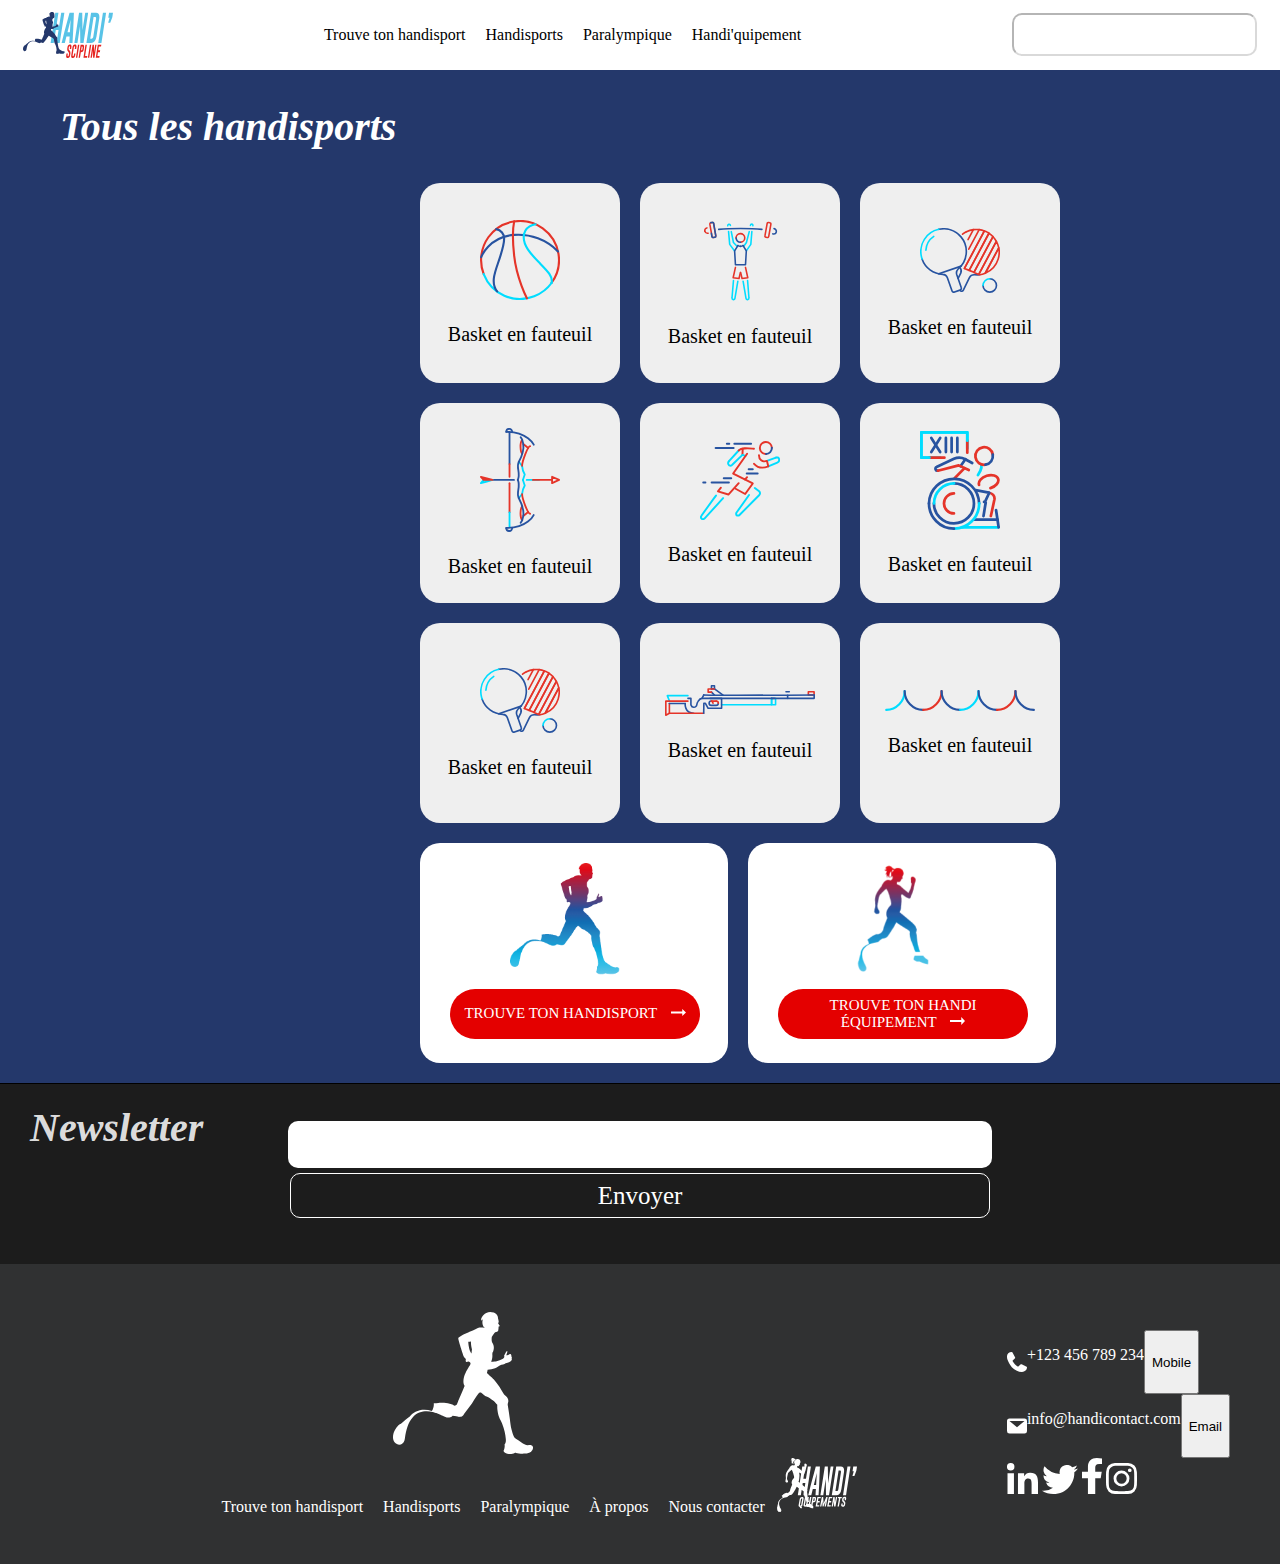
==== handisports.html @ fbd8753d "first commit" ====
<!DOCTYPE html>
<html lang="fr">
<head>
    <meta charset="UTF-8">
    <meta http-equiv="X-UA-Compatible" content="IE=edge">
    <meta name="viewport" content="width=device-width, initial-scale=1.0">

    <link rel="stylesheet" href="css/header.css">
    <link rel="stylesheet" href="css/handisports.css">
    <link rel="stylesheet" href="css/footer.css">
    <title>Handisports</title>
</head>
<body>
    
    <header>
        <img src="img/logo_handi_discipline.svg" alt="logo_handi_discipline">

             <div class="bar_nav">
                        <a href="index.html">Trouve ton handisport</a>
                        <a href="#">Handisports</a>
                        <a href="#">Paralympique</a>
                        <a href="#">Handi'quipement</a>
             </div>

         <input type="text" alt="Recherche">    
</header>

<div>
    <h2>Tous les handisports</h2>
</div>
<div class="liste_handisport">
    <div class="rang">
        <button onclick="window.location.href = 'fiches_handisport/basket.html'" ><img src="img/SVG/basket.svg" alt="icon basket"> <p>Basket en fauteuil</p></button>
        <button><img src="img/SVG/force.svg" alt="icon basket"> <p>Basket en fauteuil</p></button>
        <button><img src="img/SVG/tennis_de_table.svg" alt="icon basket"><p>Basket en fauteuil</p></button>
    </div>

    <div class="rang">
        <button><img src="img/SVG/tir_a_larc.svg" alt="icon basket"> <p>Basket en fauteuil</p></button>
        <button><img src="img/SVG/vitesse.svg" alt="icon basket"> <p>Basket en fauteuil</p></button>
        <button><img src="img/SVG/rugby_a_xiii.svg" alt="icon basket"><p>Basket en fauteuil</p></button>
    </div>

    <div class="rang">
        <button><img src="img/SVG/tennis_de_table.svg" alt="icon basket"> <p>Basket en fauteuil</p></button>
        <button class="special"><img src="img/SVG/tir.svg" alt="icon basket"> <p>Basket en fauteuil</p></button>
        <button class="special"><img src="img/SVG/aquatique.svg" alt="icon basket"><p>Basket en fauteuil</p></button>
    </div>

    <div class="rang_final">
        <div class="box">
            <img src="img/logo_discipline_responsive_color.svg" alt="logo handi_discipline">
            <button>TROUVE TON HANDISPORT <img src="img/fleche.svg" alt="bouton fleche"> </button>
        </div>
        <div class="box">
            <img src="img/logo_equipement_responsive_color.svg" alt="logo handi_equipement">
            <button>TROUVE TON HANDI ÉQUIPEMENT <img src="img/fleche.svg" alt="bouton fleche"></button>
        </div>

    </div>




</div>




<footer>
    <div class="newsletter">
        <h2>Newsletter</h2>

        <div class="button_newsletter">
        <input type="Email">
        <button>Envoyer</button>
        </div>
    </div>

    <div class="nav">

        <div class="gauche">
            <div class="logo_accueil">
                <img src="img/logo_discpline_responsive.svg" alt="handi_discipline">
            </div>
            <div class="nav_bar">
                <a href="#">Trouve ton handisport</a>
                <a href="#">Handisports</a>
                <a href="#">Paralympique</a>
                <a href="#">À propos</a>
                <a href="#">Nous contacter</a>
                <img src="img/logo_equipement_responsive.svg" alt="handi_equipement">
            </div>
        </div>

        <div class="droite">
            <div class="mobile">
                <img src="img/Path 110.svg" alt="logo_mobile">
                <p>+123 456 789 234</p>
                <button>Mobile</button>
            </div>
            <div class="mail">
                <img src="img/Path 50.svg" alt="logo_email">
                <p>info@handicontact.com</p>
                <button>Email</button>

            </div>

            <div class="reseaux_sociaux">
                <img src="img/Icon-in.svg" alt="linkedin">
                <img src="img/Icon-twitter.svg" alt="twitter">
                <img src="img/Icon-facebook-f.svg" alt="facebook">
                <img src="img/Icon-instagram.svg" alt="">
    
            </div>
        </div>

    </div>
</footer>

</body>
</html>
---- css/header.css ----
/*-- HEADER --*/

header{
    position: sticky;
    top: 0.1px;
    background-color: white;
    max-width: 1425px;
    height: 70px;

    display: flex;
    align-items: center;
    justify-content: space-between;

    
}

  header img {
      width: 90px;
      position: relative;
      top: auto; left: 23px;
  }

  header input{
    border-color: #a4a4a46b;
    border-radius: 10px;
    height: 30px;
    width: 220px;
    padding: 0.3rem;
    padding-left: 1rem;
    margin-bottom: 0.1rem;
    background-size: 20px;

    position: relative;
    right: 23px;

}


  a{
    text-decoration: none;
    color: black;
    padding-right: 0.5rem;
    padding-left: 0.5rem;
}

header a{
    font-size: 1rem;
    font-family: Corpid E1s Cd;

}
---- css/handisports.css ----
/*-- PAGE HANDISPORTS--*/

body{
    max-width: 1425px;
    background: #24386B;
    margin: 0;
    
}
body h1{
    font-size: 4rem;
}
body h2{
    font-size: 2.5rem;
    font-family: gobold;
    font-style: italic;
    color: white;

    margin-left: 60px;

}
Body h3{
    font-size: 2rem;
}
body p{
    font-size: 1rem;
    margin-bottom: 30px;
}

.liste_handisport{
    margin-left: 400px;
}

.rang{
    display: flex;
}

.liste_handisport button{

    cursor: pointer;

    height: 200px;
    width: 200px;
    border: none;
    border-radius: 20px;

    margin-bottom: 20px;
    margin-left: 20px;


}

.liste_handisport p{
    font-family: Corpid E1s Cd;
    font-size: 20px;

    margin-top: 20px;
    margin-bottom: 0;
}

.liste_handisport img{
    
    width: 80px;
}

.special img{
    width: 150px;
}


.rang_final{
    display: flex;

}

.box{
    background: white;
    width: 308px;
    height: 220px;
    margin-left:20px ;
    margin-bottom: 20px;

    border: none;
    border-radius: 20px;
}

.box img{
width: 110px;

margin-left: 90px;
margin-top: 20px;
margin-bottom: 10px;
}

.box button{
    cursor: pointer;

    height: 50px;
    width: 250px;


    background: #E40000;
    border: none;
    border-radius: 30px;

    font-family: Corpid E1s Cd light;
    font-size: 15px;
    color: white;

    margin-left: 30px;
}

.box button img{
    width: 15px;
    margin: 0;
    margin-left: 10px;
    margin-bottom: 2px;
}
---- css/footer.css ----
/*-- FONT --*/
@font-face {
    font-family: "Gobold-Italic";
    src: url("../fonts/Gobold Regular Italic.otf") format("otf"),    
  }
  
  @font-face {
    font-family: "Gobold-Regular";
    src: url("../fonts/Gobold Regular.otf") format("otf"); 
}

/*-- FOOTER --*/

.newsletter{
    background:#1C1C1C;
    border-top-width: 1px;
border-top-style: solid;
border-bottom-width: 0px;
border-bottom-style: solid;

height: 180px;
}


.newsletter h2{
    margin-top: 20px;
    margin-bottom:0 ;
    margin-left: 30px;
    
    font-family: Gobold;
    font-style: italic;
    color:#ffffffde;

}
.button_newsletter{
    display: flex;
    flex-direction:column ;
    align-items: center;

    margin-top: -30px;
}

.button_newsletter input{
    width: 700px;
    height: 45px;
    border: none;
    border-radius: 10px;


    
}

.button_newsletter button{
width: 700px;
height: 45px;
margin-top: 5px;


border: solid 1px white;
border-radius: 10px;
background: none;

font-family: Corpid E1s Cd light;
font-size: 25px;
color: white;
}

.nav{
    background: #303132;
    color: white;
    display: flex;
    align-items: center;
    justify-content: right;

    height: 300px;
}
.nav_bar a{
    text-decoration: none;
    color:white;
    padding-right: 0.5rem;
    padding-left: 0.5rem;

    font-family: Corpid E1s Cd;
}

.logo_accueil{
    width: 140px;
}

.nav_bar img{
    width: 80px;
}


.droite{
    margin-right: 50px;
}
.gauche{
    margin-right: 50px;
   
}

.logo_accueil{
    position: relative;
    left: 180px;
}
.nav_bar{
    margin-right: 100px;
}

.mobile{
    display: flex;
    
}

.mail{
    display: flex;
}

.footer_a{
    text-decoration: none;
    color:white;
    padding-right: 0.5rem;
    padding-left: 0.5rem;

    font-family: Corpid E1s Cd;
}
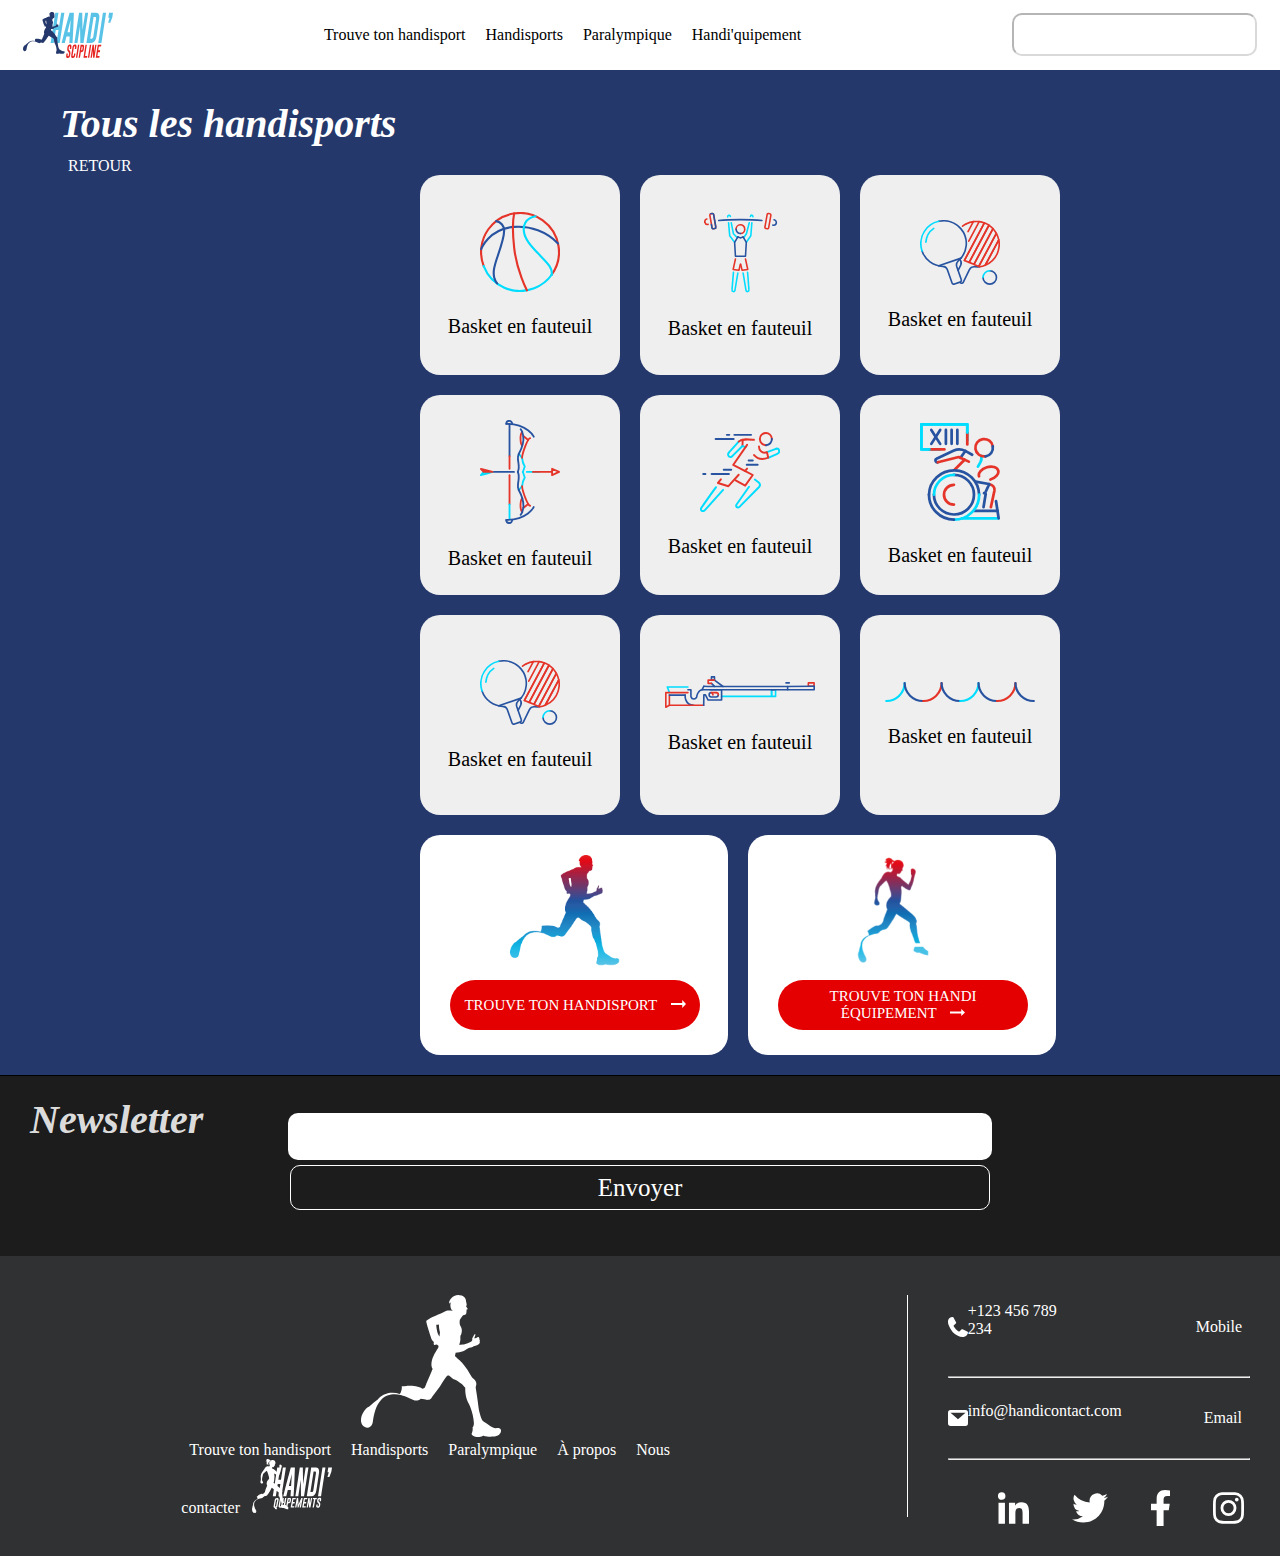
==== commit 823e6f4c: "mise à jour" ====
--- a/handisports.html
+++ b/handisports.html
@@ -25,8 +25,9 @@
          <input type="text" alt="Recherche">    
 </header>
 
-<div>
+<div class="bloc1">
     <h2>Tous les handisports</h2>
+    <a href="">RETOUR</a>
 </div>
 <div class="liste_handisport">
     <div class="rang">
@@ -72,14 +73,15 @@
         <h2>Newsletter</h2>
 
         <div class="button_newsletter">
-        <input type="Email">
-        <button>Envoyer</button>
+            <input type="Email">
+            <button>Envoyer</button>
         </div>
     </div>
 
     <div class="nav">
 
         <div class="gauche">
+            <div class="element_gauche">
             <div class="logo_accueil">
                 <img src="img/logo_discpline_responsive.svg" alt="handi_discipline">
             </div>
@@ -92,26 +94,36 @@
                 <img src="img/logo_equipement_responsive.svg" alt="handi_equipement">
             </div>
         </div>
+        </div>
 
         <div class="droite">
             <div class="mobile">
-                <img src="img/Path 110.svg" alt="logo_mobile">
-                <p>+123 456 789 234</p>
-                <button>Mobile</button>
+
+                <div class="left_mobile">
+                    <img src="img/Path 110.svg" alt="logo_mobile">
+                    <p>+123 456 789 234</p>
+                </div>
+                <a href="#" class="footer_a">Mobile</a>
             </div>
+
+            <hr>
+
             <div class="mail">
-                <img src="img/Path 50.svg" alt="logo_email">
-                <p>info@handicontact.com</p>
-                <button>Email</button>
+                <div class="left_mail">
+                    <img src="img/Path 50.svg" alt="logo_email">
+                    <p>info@handicontact.com</p>
+                </div>
+                <a href="#" class="footer_a">Email</a>
+            </div>
 
-            </div>
+            <hr>
 
             <div class="reseaux_sociaux">
                 <img src="img/Icon-in.svg" alt="linkedin">
                 <img src="img/Icon-twitter.svg" alt="twitter">
                 <img src="img/Icon-facebook-f.svg" alt="facebook">
                 <img src="img/Icon-instagram.svg" alt="">
-    
+
             </div>
         </div>
 
--- a/css/header.css
+++ b/css/header.css
@@ -1,15 +1,17 @@
 /*-- HEADER --*/
 
 header{
-    position: sticky;
+    position: fixed;
     top: 0.1px;
     background-color: white;
-    max-width: 1425px;
+    width: 100%;
     height: 70px;
 
     display: flex;
     align-items: center;
     justify-content: space-between;
+
+    z-index: 60;
 
     
 }
--- a/css/handisports.css
+++ b/css/handisports.css
@@ -15,9 +15,25 @@
     font-style: italic;
     color: white;
 
-    margin-left: 60px;
+
 
 }
+
+.bloc1{
+    margin-top: 100px;
+    margin-left: 60px;
+}
+
+.bloc1 h2{
+    margin: 0;
+    margin-bottom:10px ;
+}
+
+.bloc1 a{
+    color: white;
+    font-family: Corpid E1s Cd;
+}
+
 Body h3{
     font-size: 2rem;
 }
--- a/css/footer.css
+++ b/css/footer.css
@@ -70,7 +70,7 @@
     color: white;
     display: flex;
     align-items: center;
-    justify-content: right;
+
 
     height: 300px;
 }
@@ -91,30 +91,64 @@
     width: 80px;
 }
 
+.gauche{
+    flex: 3;
+    border-right: solid 1px;
+    margin-right: 40px;
+}
+
+.element_gauche{
+    width: 60%;
+    margin: auto;
+
+}
 
 .droite{
-    margin-right: 50px;
+   flex: 1;
+   padding-right: 30px;
 }
-.gauche{
-    margin-right: 50px;
-   
-}
+
 
 .logo_accueil{
     position: relative;
     left: 180px;
 }
-.nav_bar{
-    margin-right: 100px;
-}
+
 
 .mobile{
     display: flex;
+    align-items: center;
+    justify-content: space-between;
+
     
+}
+
+.left_mobile{
+    display: flex;
+    align-items: center;
+    
+    
+    width: 45%;
+
+    justify-content: space-between;
+
 }
 
 .mail{
     display: flex;
+    align-items: center;
+    justify-content: space-between;
+}
+
+.left_mail{
+    display: flex;
+    align-items: center;
+    
+    
+    width: 57%;
+
+    justify-content: space-between;
+
 }
 
 .footer_a{
@@ -124,4 +158,15 @@
     padding-left: 0.5rem;
 
     font-family: Corpid E1s Cd;
+}
+
+.reseaux_sociaux{
+    display: flex;
+    justify-content: space-between;
+
+    padding-left: 50px;
+    padding-right: 6px;
+
+    margin-top: 30px;
+
 }